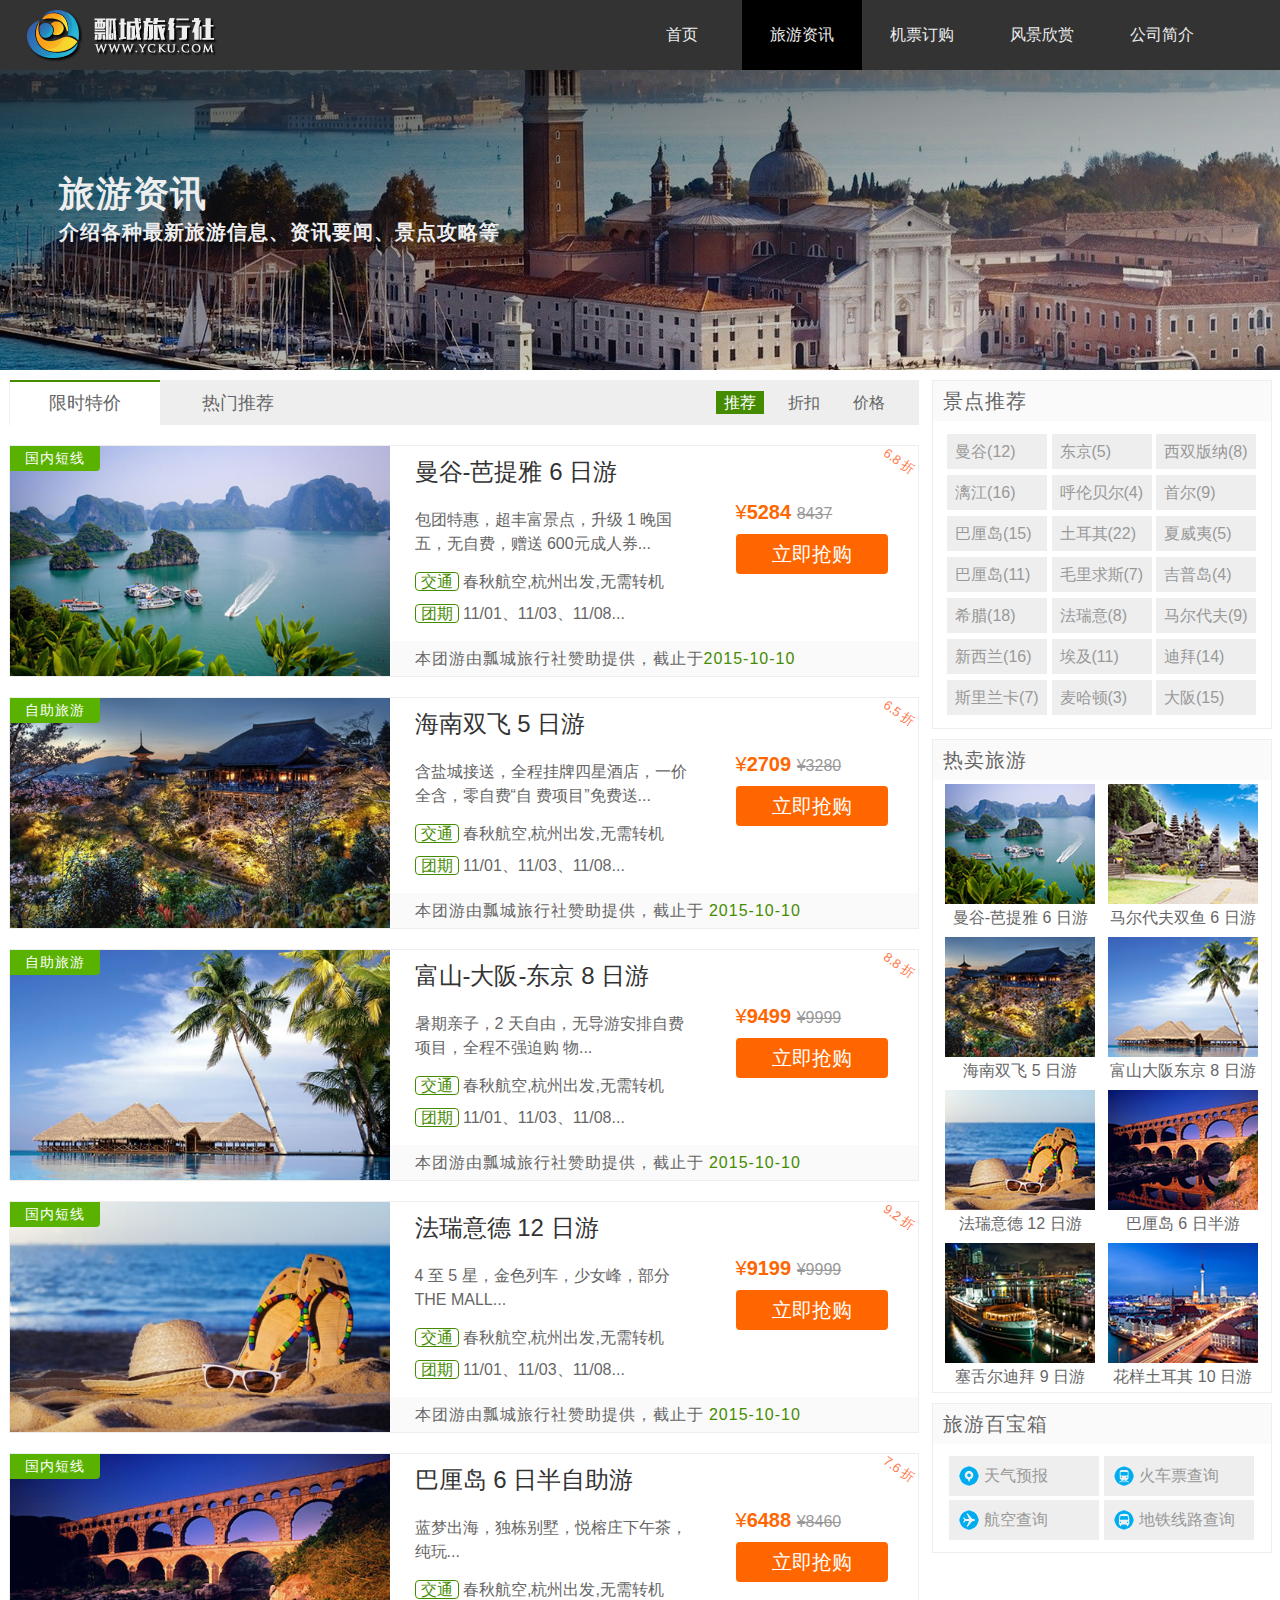
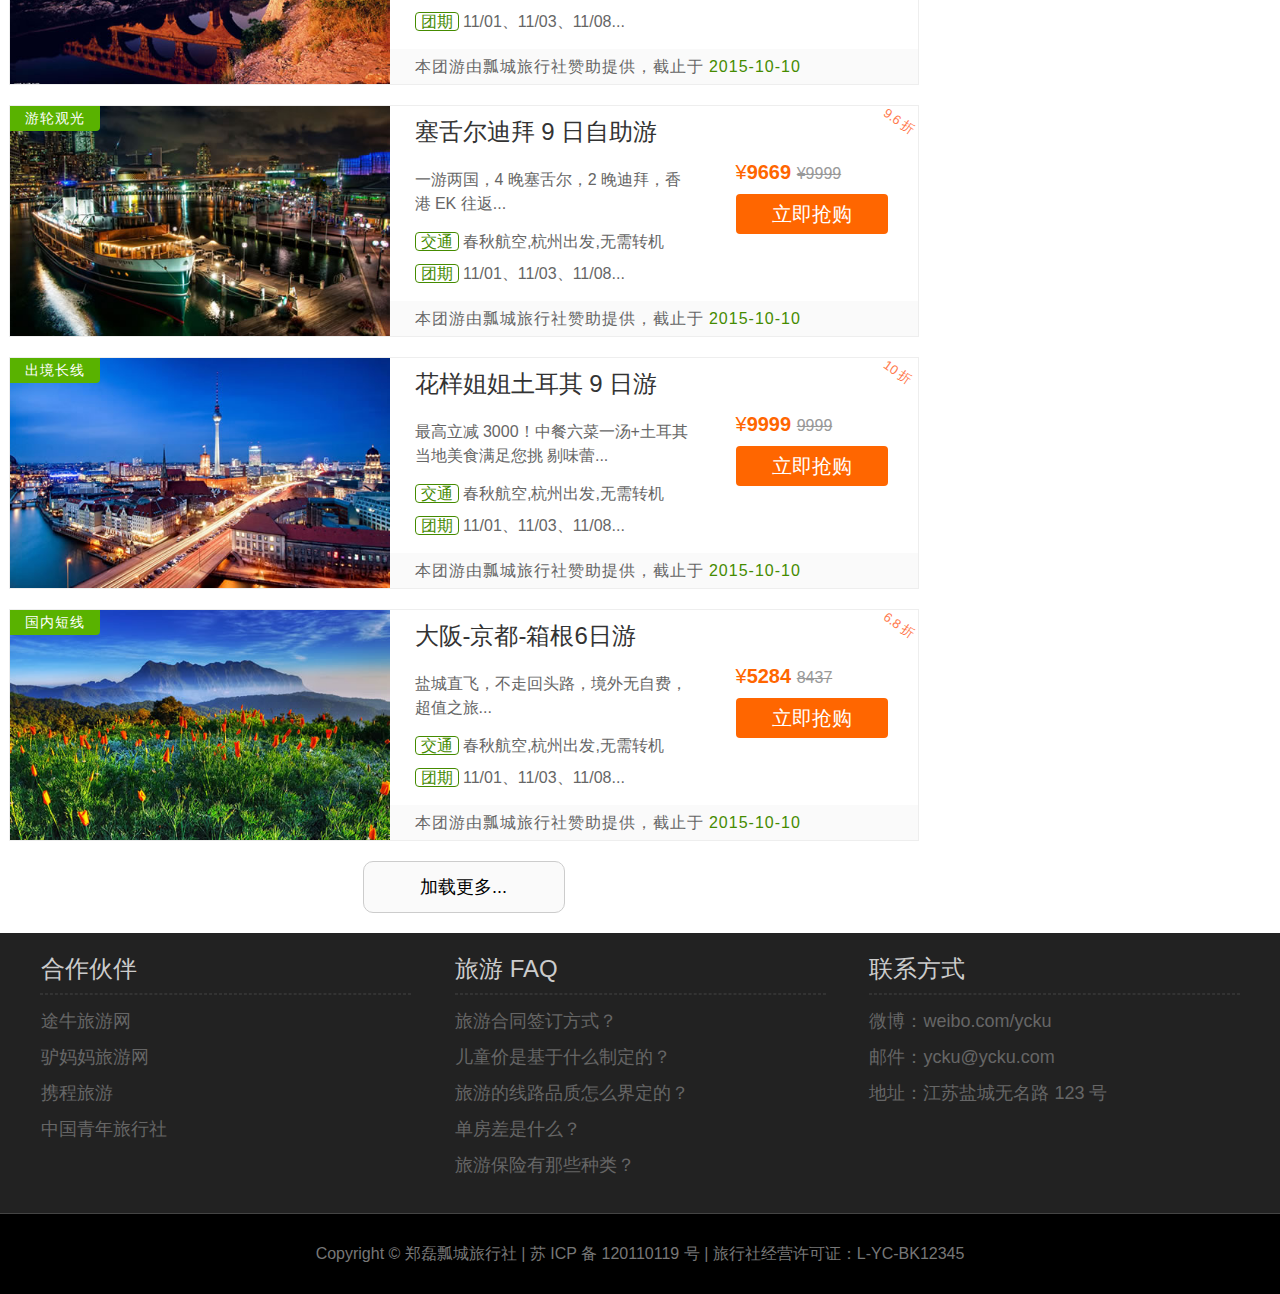
==== information.html @ eb246a6d "the first modify" ====
<!DOCTYPE html>
<html>
<head lang="en">
    <meta charset="UTF-8">
    <link rel="stylesheet" href="style.css">
    <link rel="stylesheet" href="basic.css">
    <title>郑磊旅游团</title>
</head>
<body>
<header id="header">
    <div class="center">
        <h1 class="logo">郑磊旅游团</h1>
        <nav class="link">
            <h2 class="none">网站导航</h2>
            <ul class="link">
                <li><a href="index.html">首页</a></li>
                <li class="active"><a href="information.html">旅游资讯</a></li>
                <li><a href="ticket.html">机票订购</a></li>
                <li><a href="scenery.html">风景欣赏</a></li>
                <li><a href="###">公司简介</a></li>
            </ul>
        </nav>
    </div>
</header>
<div id="headline">
    <div class="center">
        <hgroup>
            <h2>旅游资讯</h2>
            <h3>介绍各种最新旅游信息、资讯要闻、景点攻略等</h3>
        </hgroup>
    </div>
</div>
<div id="container">
    <aside class="sidebar">
        <div class="sidebox recommend">
            <h2>景点推荐</h2>
            <div class="tag">
                <ul>
                    <li><a href="###">曼谷(12)</a></li>
                    <li><a href="###">东京(5)</a></li>
                    <li><a href="###">西双版纳(8)</a></li>
                    <li><a href="###">漓江(16)</a></li>
                    <li><a href="###">呼伦贝尔(4)</a></li>
                    <li><a href="###">首尔(9)</a></li>
                    <li><a href="###">巴厘岛(15)</a></li>
                    <li><a href="###">土耳其(22)</a></li>
                    <li><a href="###">夏威夷(5)</a></li>
                    <li><a href="###">巴厘岛(11)</a></li>
                    <li><a href="###">毛里求斯(7)</a></li>
                    <li><a href="###">吉普岛(4)</a></li>
                    <li><a href="###">希腊(18)</a></li>
                    <li><a href="###">法瑞意(8)</a></li>
                    <li><a href="###">马尔代夫(9)</a></li>
                    <li><a href="###">新西兰(16)</a></li>
                    <li><a href="###">埃及(11)</a></li>
                    <li><a href="###">迪拜(14)</a></li>
                    <li><a href="###">斯里兰卡(7)</a></li>
                    <li><a href="###">麦哈顿(3)</a></li>
                    <li><a href="###">大阪(15)</a></li>
                </ul>
            </div>
        </div>
        <div class="sidebox hot">
            <h2>热卖旅游</h2>
            <figure>
                <img src="img/hot1.jpg" alt="曼谷-芭提雅 6 日游">
                <figcaption>曼谷-芭提雅 6 日游</figcaption>
            </figure>
            <figure>
                <img src="img/hot2.jpg" alt="马尔代夫双鱼 6 日游">
                <figcaption>马尔代夫双鱼 6 日游</figcaption>
            </figure>
            <figure>
                <img src="img/hot3.jpg" alt="海南双飞 5 日游">
                <figcaption>海南双飞 5 日游</figcaption>
            </figure>
            <figure>
                <img src="img/hot4.jpg" alt="富山大阪东京 8 日游">
                <figcaption>富山大阪东京 8 日游</figcaption>
            </figure>
            <figure>
                <img src="img/hot5.jpg" alt="法瑞意德 12 日游">
                <figcaption>法瑞意德 12 日游</figcaption>
            </figure>
            <figure>
                <img src="img/hot6.jpg" alt="巴厘岛 6 日半游">
                <figcaption>巴厘岛 6 日半游</figcaption>
            </figure>
            <figure>
                <img src="img/hot7.jpg" alt="塞舌尔迪拜 9 日游">
                <figcaption>塞舌尔迪拜 9 日游</figcaption>
            </figure>
            <figure>
                <img src="img/hot8.jpg" alt="花样土耳其 10 日游">
                <figcaption>花样土耳其 10 日游</figcaption>
            </figure>
        </div>
        <div class="sidebox treasure">
            <h2>旅游百宝箱</h2>
            <div class="box">
                <a href="###" class="trea1">天气预报</a>
                <a href="###" class="trea2">火车票查询</a>
                <a href="###" class="trea3">航空查询</a>
                <a href="###" class="trea4">地铁线路查询</a>
            </div>
        </div>
    </aside>
    <div class="list">
        <div class="infor">
            <ul class="left">
                <li class="current"><a href="###">限时特价</a></li>
                <li><a href="###">热门推荐</a></li>
            </ul>
            <ul class="right">
                <li><a href="###" class="selected">推荐</a></li>
                <li><a href="###">折扣</a></li>
                <li><a href="###">价格</a></li>
            </ul>
        </div>
        <figure class="tour">
            <img src="img/tour1.jpg" alt="曼谷-芭提雅 6 日游">
            <figcaption>
                <article>
                    <header>
                        <hgroup>
                            <h2>曼谷-芭提雅 6 日游</h2>
                            <h3>包团特惠，超丰富景点，升级 1 晚国五，无自费，赠送 600元成人券...</h3>
                        </hgroup>
                    </header>
                    <ol>
                        <li><mark>交通</mark> 春秋航空,杭州出发,无需转机</li>
                        <li><mark>团期</mark> 11/01、11/03、11/08...</li>
                    </ol>
                    <div class="buy">
                        <div class="price">¥<strong>5284</strong>
                            <s>8437</s></div>
                        <div class="reserve"><a href="###">立即抢购</a></div>
                    </div>
                    <div class="type">国内短线</div>
                    <div class="disc"><span>6.8 折</span></div>
                    <footer>本团游由瓢城旅行社赞助提供，截止于<time>2015-10-10</time></footer>
                </article>
            </figcaption>
        </figure>
        <figure class="tour">
            <img src="img/tour3.jpg" alt="海南双飞 5 日游">
            <figcaption>
                <article>
                    <header>
                        <hgroup>
                            <h2>海南双飞 5 日游</h2>
                            <h3>含盐城接送，全程挂牌四星酒店，一价全含，零自费“自
                                费项目”免费送...</h3>
                        </hgroup>
                    </header>
                    <ol>
                        <li><mark>交通</mark> 春秋航空,杭州出发,无需转机</li>
                        <li><mark>团期</mark> 11/01、11/03、11/08...</li>
                    </ol>
                    <div class="buy">
                        <div class="price">¥<strong>2709</strong>
                            <s>¥3280</s></div>
                        <div class="reserve"><a href="###">立即抢购</a></div>
                    </div>
                    <div class="type">自助旅游</div>
                    <div class="disc"><span>6.5 折</span></div>
                    <footer>本团游由瓢城旅行社赞助提供，截止于
                        <time>2015-10-10</time></footer>
                </article>
            </figcaption>
        </figure>
        <figure class="tour">
            <img src="img/tour4.jpg" alt="富山-大阪-东京 8 日游">
            <figcaption>
                <article>
                    <header>
                        <hgroup>
                            <h2>富山-大阪-东京 8 日游</h2>
                            <h3>暑期亲子，2 天自由，无导游安排自费项目，全程不强迫购
                                物...</h3>
                        </hgroup>
                    </header>
                    <ol>
                        <li><mark>交通</mark> 春秋航空,杭州出发,无需转机</li>
                        <li><mark>团期</mark> 11/01、11/03、11/08...</li>
                    </ol>
                    <div class="buy">
                        <div class="price">¥<strong>9499</strong>
                            <s>¥9999</s></div>
                        <div class="reserve"><a href="###">立即抢购</a></div>
                    </div>
                    <div class="type">自助旅游</div>
                    <div class="disc"><span>8.8 折</span></div>
                    <footer>本团游由瓢城旅行社赞助提供，截止于
                        <time>2015-10-10</time></footer>
                </article>
            </figcaption>
        </figure>
        <figure class="tour">
            <img src="img/tour5.jpg" alt="法瑞意德 12 日游">
            <figcaption>
                <article>
                    <header>
                        <hgroup>
                            <h2>法瑞意德 12 日游</h2>
                            <h3>4 至 5 星，金色列车，少女峰，部分 THE MALL...</h3>
                        </hgroup>
                    </header>
                    <ol>
                        <li><mark>交通</mark> 春秋航空,杭州出发,无需转机</li>
                        <li><mark>团期</mark> 11/01、11/03、11/08...</li>
                    </ol>
                    <div class="buy">
                        <div class="price">¥<strong>9199</strong>
                            <s>¥9999</s></div>
                        <div class="reserve"><a href="###">立即抢购</a></div>
                    </div>
                    <div class="type">国内短线</div>
                    <div class="disc"><span>9.2 折</span></div>
                    <footer>本团游由瓢城旅行社赞助提供，截止于
                        <time>2015-10-10</time></footer>
                </article>
            </figcaption>
        </figure>
        <figure class="tour">
            <img src="img/tour6.jpg" alt="巴厘岛 6 日半自助游">
            <figcaption>
                <article>
                    <header>
                        <hgroup>
                            <h2>巴厘岛 6 日半自助游</h2>
                            <h3>蓝梦出海，独栋别墅，悦榕庄下午茶，纯玩...</h3>
                        </hgroup>
                    </header>
                    <ol>
                        <li><mark>交通</mark> 春秋航空,杭州出发,无需转机</li>
                        <li><mark>团期</mark> 11/01、11/03、11/08...</li>
                    </ol>
                    <div class="buy">
                        <div class="price">¥<strong>6488</strong>
                            <s>¥8460</s></div>
                        <div class="reserve"><a href="###">立即抢购</a></div>
                    </div>
                    <div class="type">国内短线</div>
                    <div class="disc"><span>7.6 折</span></div>
                    <footer>本团游由瓢城旅行社赞助提供，截止于
                        <time>2015-10-10</time></footer>
                </article>
            </figcaption>
        </figure>
        <figure class="tour">
            <img src="img/tour7.jpg" alt="塞舌尔迪拜 9 日自助游">
            <figcaption>
                <article>
                    <header>
                        <hgroup>
                            <h2>塞舌尔迪拜 9 日自助游</h2>
                            <h3>一游两国，4 晚塞舌尔，2 晚迪拜，香港 EK 往返...</h3>
                        </hgroup>
                    </header>
                    <ol>
                        <li><mark>交通</mark> 春秋航空,杭州出发,无需转机</li>
                        <li><mark>团期</mark> 11/01、11/03、11/08...</li>
                    </ol>
                    <div class="buy">
                        <div class="price">¥<strong>9669</strong>
                            <s>¥9999</s></div>
                        <div class="reserve"><a href="###">立即抢购</a></div>
                    </div>
                    <div class="type">游轮观光</div>
                    <div class="disc"><span>9.6 折</span></div>
                    <footer>本团游由瓢城旅行社赞助提供，截止于
                        <time>2015-10-10</time></footer>
                </article>
            </figcaption>
        </figure>
        <figure class="tour">
            <img src="img/tour8.jpg" alt="花样姐姐土耳其 9 日游">
            <figcaption>
                <article>
                    <header>
                        <hgroup>
                            <h2>花样姐姐土耳其 9 日游</h2>
                            <h3>最高立减 3000！中餐六菜一汤+土耳其当地美食满足您挑
                                剔味蕾...</h3>
                        </hgroup>
                    </header>
                    <ol>
                        <li><mark>交通</mark> 春秋航空,杭州出发,无需转机</li>
                        <li><mark>团期</mark> 11/01、11/03、11/08...</li>
                    </ol>
                    <div class="buy">
                        <div class="price">¥<strong>9999</strong>
                            <s>9999</s></div>
                        <div class="reserve"><a href="###">立即抢购</a></div>
                    </div>
                    <div class="type">出境长线</div>
                    <div class="disc"><span>10 折</span></div>
                    <footer>本团游由瓢城旅行社赞助提供，截止于
                        <time>2015-10-10</time></footer>
                </article>
            </figcaption>
        </figure>
        <figure class="tour">
            <img src="img/tour9.jpg" alt="大阪-京都双飞6日游">
            <figcaption>
                <article>
                    <header>
                        <hgroup>
                            <h2>大阪-京都-箱根6日游</h2>
                            <h3>盐城直飞，不走回头路，境外无自费，超值之旅...</h3>
                        </hgroup>
                    </header>
                    <ol>
                        <li><mark>交通</mark> 春秋航空,杭州出发,无需转机</li>
                        <li><mark>团期</mark> 11/01、11/03、11/08...</li>
                    </ol>
                    <div class="buy">
                        <div class="price">¥<strong>5284</strong>
                            <s>8437</s></div>
                        <div class="reserve"><a href="###">立即抢购</a></div>
                    </div>
                    <div class="type">国内短线</div>
                    <div class="disc"><span>6.8 折</span></div>
                    <footer>本团游由瓢城旅行社赞助提供，截止于
                        <time>2015-10-10</time></footer>
                </article>
            </figcaption>
        </figure>
        <div class="more">加载更多...</div>
    </div>
</div>
<footer id="footer">
    <div class="top">
        <div class="block">
            <h2>合作伙伴</h2>
            <hr>
            <ul>
                <li>途牛旅游网</li>
                <li>驴妈妈旅游网</li>
                <li>携程旅游</li>
                <li>中国青年旅行社</li>
            </ul>
        </div>
        <div class="block center">
            <h2>旅游 FAQ</h2>
            <hr>
            <ul>
                <li>旅游合同签订方式？</li>
                <li>儿童价是基于什么制定的？</li>
                <li>旅游的线路品质怎么界定的？</li>
                <li>单房差是什么？</li>
                <li>旅游保险有那些种类？</li>
            </ul>
        </div>
        <div class="block right">
            <h2>联系方式</h2>
            <hr>
            <ul>
                <li>微博：weibo.com/ycku</li>
                <li>邮件：ycku@ycku.com</li>
                <li>地址：江苏盐城无名路 123 号</li>
            </ul>
        </div>
    </div>
    <div class="bottom">
        Copyright © 郑磊瓢城旅行社 | 苏 ICP 备 120110119 号 | 旅行社经营许可证：L-YC-BK12345
    </div>
</footer>
</body>
</html>
---- style.css ----
@charset "utf-8";
*{
    margin:0;
    padding:0;
}
a{
    text-decoration:none;
    color:#fff;
}
ul,ol{
    list-style:none;
}
body {
    background-color: #fff;
    font-family: "Helvetica Neue",Helvetica,Arial,"Microsoft Yahei UI","Microsoft YaHei",SimHei,"宋体",simsun,sans-serif;
}
.none{
    display:none;
}
#header{
    width:100%;
    heigth:70px;
    background-color:#333;
    min-width:1263px;
}
#header .center {
    width:1263px;
    height:70px;
    margin:0 auto;
}
#header .center .logo{
    float:left;
    width:240px;
    height:70px;
    background-image:url(img/logo.png);
    color:#333;
    text-indent:-900px;
}
#header .link{
    width:650px;
    float:right;
    height:70px;
    line-height:70px;
}
#header .link li {
    width:120px;
    text-align:center;
    float:left;
}
#header .link li a{
    color:#eee;
    display:block;
}
#header .link li a:hover,#header .link li.active{
    background-color:#000;
}
#search{
    width:100%;
    height:707px;
    min-width:1263px;
    position:relative;
}
#search .center{
    width:600px;
    height:60px;
    background-color:#000;
    position:absolute;
    top:50%;
    left:50%;
    margin:-30px 0 0 -300px;
    border-radius:10px;
    opacity:0.6;
    z-index:99;
}
#search .search{
    width:446px;
    height:54px;
    position:absolute;
    top:50%;
    left:50%;
    border-radius:10px;
    padding:0 10px;
    font-size:24px;
    border:1px solid #666;
    outline:none;
    margin:-27px 0 0 -296px;
    z-index:100;
}
#search .button{
    width:120px;
    height:54px;
    position:absolute;
    top:50%;
    left:50%;
    cursor:pointer;
    font-size:22px;
    border-radius:10px;
    border:none;
    color:#666;
    font-weight:bold;
    margin:-27px 0 0 175px;
    outline:none;
    background-color:#eee;
    z-index:101;
}
#search .button:hover{
    background-color:#fff;
    outline:none;
}
#tour{
    width:1263px;
    height:1150px;
    margin:60px auto;

}
#tour .center{
    text-align:center;
}
#tour .center h2{
    margin:10px 0;
    font-size:45px;
    letter-spacing:2px;
    color:#666;
}
#tour .center p{
    color:#666;
    margin:10px 0;
}
#tour figure{
    width:380px;
    border:1px solid #ddd;
    display:inline-block;
    padding:4px;
    border-radius:4px;
    margin:15px 12px;
    text-align:left;
    position:relative;
}
#tour figure .effect{
    position: absolute;
    background: #333;
    background: rgba(75,75,75,0.7);
    width: 100%;
    height: 100%;
}
#tour figure .effect span{
    display: block;
    padding: 10px 0;
    margin: 40px 20px 20px 20px;
    text-transform: uppercase;
    font-weight: normal;
    color: rgba(255,255,255,0.9);
    text-shadow: 1px 1px 1px rgba(0,0,0,0.2);
    border-bottom: 1px solid rgba(255,255,255,0.5);
    box-shadow: 0 1px 0 rgba(0,0,0,0.1), 0 -10px 0 rgba(255,255,255,0.3);
}
#tour figure img{
    vertical-align:middle;
    width:100%;
}
#tour figure figcaption{
    color:#777;
    font-size:14px;
    letter-spacing:1px;
    padding:7px 0 5px 0;
    line-height:1.5;
}
#tour .title{
    color:#333;
    font-weight:normal;
}
#tour .price{
    color:#f60;
    font-size:14px;
}
#tour .price strong{
    font-size:20px;
    letter-spacing:1px;
}
#tour .sat{
    color:#999;
    font-size:13px;
    font-style:normal;
    float:right;
    position:relative;
    right:5px;
    top:5px;
}
#tour .type{
    width:90px;
    height:25px;
    line-height: 25px;
    text-align:center;
    background-color: #59b200;
    font-size:14px;
    color:#fff;
    letter-spacing:1px;
    border-bottom-right-radius:4px;
    position:absolute;
    top:4px;
    left:4px;
}
#footer{
    height:360px;
    background-color:#222;
    clear:both;
}
#footer .top{
    width:1263px;
    height:280px;
    margin:0 auto;
    text-align:center;
}
#footer .top .block{
    width:410px;
    height:320px;
    display:inline-block;
    color:#ccc;
    text-align:left;
    vertical-align:top;
}
#footer .top h2{
    font-weight:normal;
    font-size:24px;
    padding: 20px 0 0 20px;
}
#footer .top hr{
    width:90%;
    border:1px dashed #333;
    margin:8px 19.5px;
}
#footer .top ul{
    color:#666;
    font-size:18px;
    text-indent:20px;
    line-height:2;
}

#footer .bottom {
    height: 80px;
    line-height: 80px;
    text-align: center;
    color: #777;
    background-color: #000;
    border-top: 1px solid #444;
}
---- basic.css ----
#headline{
    width:100%;
    min-width:1263px;
    height:300px;
    background: linear-gradient(to bottom right,rgba(0,0,0,0.7),rgba(0,0,0,0)),url(img/adver.jpg) no-repeat center;
}
#headline .center{
    width:1263px;
    height:300px;
    margin:0 auto;
}
#headline hgroup{
    padding:100px 0 0 50px;
}
#headline h2{
    color:#eee;
    font-size:36px;
    letter-spacing:1px;
}
#headline h3{
    color:#eee;
    letter-spacing:1px;
    font-size:20px;
}
#container{
    width:1263px;
    margin:10px auto;
}
#container .sidebar{
    width:340px;
    float:right;
}
#container .sidebox{
    border:1px solid #eee;
    margin:0 0 10px 0;
    text-align:center;
}
#container .sidebox h2{
    font-size:20px;
    font-weight:normal;
    letter-spacing:1px;
    height:40px;
    line-height:40px;
    text-align:left;
    text-indent:10px;
    color:#666;
    background-color:#fafafa;
}
#container .tag{
    padding:10px 0;
    text-aling:center;
}
#container .tag li{
    background-color:#eee;
    display:inline-block;
    width:100px;
    height:35px;
    line-height:35px;
    margin:3px 0;
    text-align:left;
    text-indent:8px;
}
#container .tag a {
    display: block;
    color: #999;
}
#container .tag a:hover{
    background-color:#458b00;
    color:#fff;
}
#container figure{
    padding:10px 0;
}
#container .hot figure{
    display:inline-block;
    color:#666;
    padding:4px;
}
#container .box{
    padding:10px 0;
}
#container .box a {
    display: inline-block;
    margin: 2px 0;
    width: 150px;
    height: 40px;
    line-height: 40px;
    color: #999;
    background-color: #eee;
    text-align: left;
    text-indent: 35px;
}
#container .box a.trea1 {
    background: #eee url(img/trea1.png) no-repeat 10px center;
}
#container .box a.trea2 {
    background: #eee url(img/trea2.png) no-repeat 10px center;
}
#container .box a.trea3 {
    background: #eee url(img/trea3.png) no-repeat 10px center;
}
#container .box a.trea4 {
    background: #eee url(img/trea4.png) no-repeat 10px center;
}
#container .list {
    width: 910px;
    float: left;
}
#container .infor {
    height: 45px;
    line-height: 45px;
    margin: 0 0 20px 0;
    background-color: #eee;
}
#container ul.left {
    display: inline-block;
    float: left;
}
#container ul.left li {
    width: 150px;
    height: 43px;
    line-height: 43px;
    font-size: 18px;
    display: inline-block;
}
#container ul.left li a {
    display: block;
    text-align: center;
    color: #666;
}
#container ul.left li.current {
    background-color: #fff;
    border-top: 2px solid #458B00;
    position: relative;
    left: 1px;
}
#container ul.right {
    float: right;
    padding: 0 20px 0 0;
}
#container ul.right li {
    width: 60px;
    height: 45px;
    line-height: 45px;
    font-size: 16px;
    display: inline-block;
    text-align: center;
}
#container ul.right li a {
    padding: 3px 8px;
    color: #666;
}
#container ul.right li a.selected, #container ul.right li a:hover {
    background-color: #458B00;
    color: #fff;
}
#container .tour{
    width:908px;
    height:230px;
    padding:0;
    border:1px solid #eee;
    margin:0 0 20px 0;
    position:relative;
}
#container .tour img{
    float:left;
    width:380px;
    height:230px;
    vertical-align: middle;
}
#container .tour figcaption{
    width:528px;
    height:230px;
    float:right;
}
#container .tour hgroup {
    width: 300px;
}
#container .tour h2 {
    font-size: 24px;
    font-weight: normal;
    padding: 10px 0 10px 25px;
    color: #333;
}
#container .tour h3 {
    font-size: 16px;
    padding: 10px 0 10px 25px;
    line-height: 1.5;
    font-weight: normal;
    color: #666;
}
#container .tour ol {
    padding: 0 0 0 25px;
    color: #666;
    line-height: 2;
}
#container .tour mark {
    padding: 0px 5px;
    border-radius: 4px;
    color: #458B00;
    border: 1px solid #458B00;
    background-color: #fff;
}
#container .tour .buy{
    position: absolute;
    top: 55px;
    right: 30px;
}
#container .tour s {
    font-size: 16px;
    color: #999;
}
#container .tour .price {
    font-size: 20px;
    color: #f60;
}
#container .tour .reserve {
    margin: 10px 0 0 0;
}
#container .tour .reserve a {
    display: inline-block;
    width: 152px;
    height: 40px;
    line-height: 40px;
    border-radius: 4px;
    background-color: #f60;
    color: #fff;
    font-size: 20px;
    text-align: center;
}
#container .tour .type {
    width: 90px;
    height: 25px;
    line-height: 25px;
    text-align: center;
    border-bottom-right-radius: 4px;
    background-color: #59b200;
    font-size: 14px;
    color: #fff;
    letter-spacing: 1px;
    position: absolute;
    top: 0;
    left: 0;
}
#container .tour .disc {
    width: 52px;
    height: 52px;
    background: url(img/disc.png) no-repeat;
    position: absolute;
    top: 0;
    right: 0;
}
#container .tour .disc span {
    width: 52px;
    height: 52px;
    display: block;
    font-size: 13px;
    color: #ff7a4d;
    transform: rotate(35deg);
    text-indent: 7px;
    padding: 5px 0 0 0;
}
#container .tour footer {
    width: 528px;
    height: 35px;
    line-height: 35px;
    text-indent: 25px;
    color: #666;
    position: absolute;
    bottom: 0;
    background-color: #fafafa;
    letter-spacing: 1px;
}
#container .tour time {
    color: #458B00;
}
#container .list .more {
    width: 200px;
    height: 50px;
    line-height: 50px;
    text-align: center;
    border: 1px solid #ccc;
    border-radius: 10px;
    font-size: 18px;
    margin: 20px auto;
    cursor: pointer;
    background-color: #fafafa;
}
#container .ticket {
    color: #666;
}
#container .ticket h2{
    height:40px;
    line-height:40px;
    font-size:30px;
    font-weight: normal;
    border-bottom:1px dashed #999;
    padding:0 0 15px 0;
}
#container .ticket .type{
    font-size:20px;
    margin:20px 0 10px 0;
}
#container .ticket .type mark{
    background:none;
    padding:5px 8px;
    margin-left:16px;
    color:#666;
}
#container .ticket .type mark.current{
    color: #fff;
    background-color: #458B00;
    border-radius:4px;
}
#container .ticket .form {
    font-size: 20px;
}
#container .ticket .form p{
    line-height:3;
}
#container .ticket .form input{
    width:250px;
    height:30px;
    border:1px solid #ccc;
    background-color:#fff;
    border-radius:4px;
    padding:5px;
    font-size:18px;
    color:#666;
    margin:0 0 0 16px;
}
#container .ticket .left {
    width: 43%;
    display: inline-block;
}
#container .ticket .right {
    width: 43%;
    display: inline-block;
}
#container .ticket .button {
    width: 9%;
    display: inline-block;
}
#container .ticket .submit{
    display: inline-block;
    width: 90px;
    height: 90px;
    line-height: 90px;
    border-radius: 4px;
    background-color: #f60;
    color: #fff;
    font-size: 20px;
    text-align: center;
    border: none;
    cursor: pointer;
    position: relative;
    top: -28px;
}
#container .ticket .new {
    margin: 20px 0 0 0;
    font-size: 20px;
}
#container .ticket .new ul {
    margin: 20px 0 0 0;
}
#container .ticket .new li {
    display: inline-block;
    padding: 5px 10px;
}
#container .ticket .new li:first-child {
    padding-left: 0;
}
#container .ticket .new li.current {
    background-color: #458B00;
    border-radius: 4px;
    color: #fff;
}
#container .ticket table{
    width:100%;
    border-collapse:collapse;
    border:1px solid #ddd;
    margin-top:20px;
}
#container .ticket table th{
    height:50px;
    line-height:50px;
    border-bottom:1px solid #ddd;
    font-weight:normal;
}
#container .ticket table td {
    height: 50px;
    line-height: 50px;
    text-align: center;
    border-bottom: 1px solid #ddd;
}
#container .ticket table tr:nth-child(2n){
    background-color:#eee;
}
#container .ticket table tr:hover {
    background-color: #eee;
}
#container .ticket .price {
    color: #f60;
}
#container .ticket .more2 {
    text-align: center;
    font-size: 18px;
    margin: 0 auto;
    cursor: pointer;
    display: block;
    color: #666;
}
#container .ticket .reserve {
    display: inline-block;
    width: 80px;
    height: 35px;
    line-height: 35px;
    border-radius: 4px;
    background-color: #f60;
    color: #fff;
    font-size: 20px;
    text-align: center;
}

#container .scenery figure {
    border: 1px solid #ddd;
    display: inline-block;
    padding: 4px;
    border-radius: 4px;
    width: 435px;
    margin: 15px 5px 15px 0;
    text-align: left;
}
#container .scenery figcaption {
    text-align: center;
    padding: 5px 0;
    font-size: 20px;
    color: #666;
}
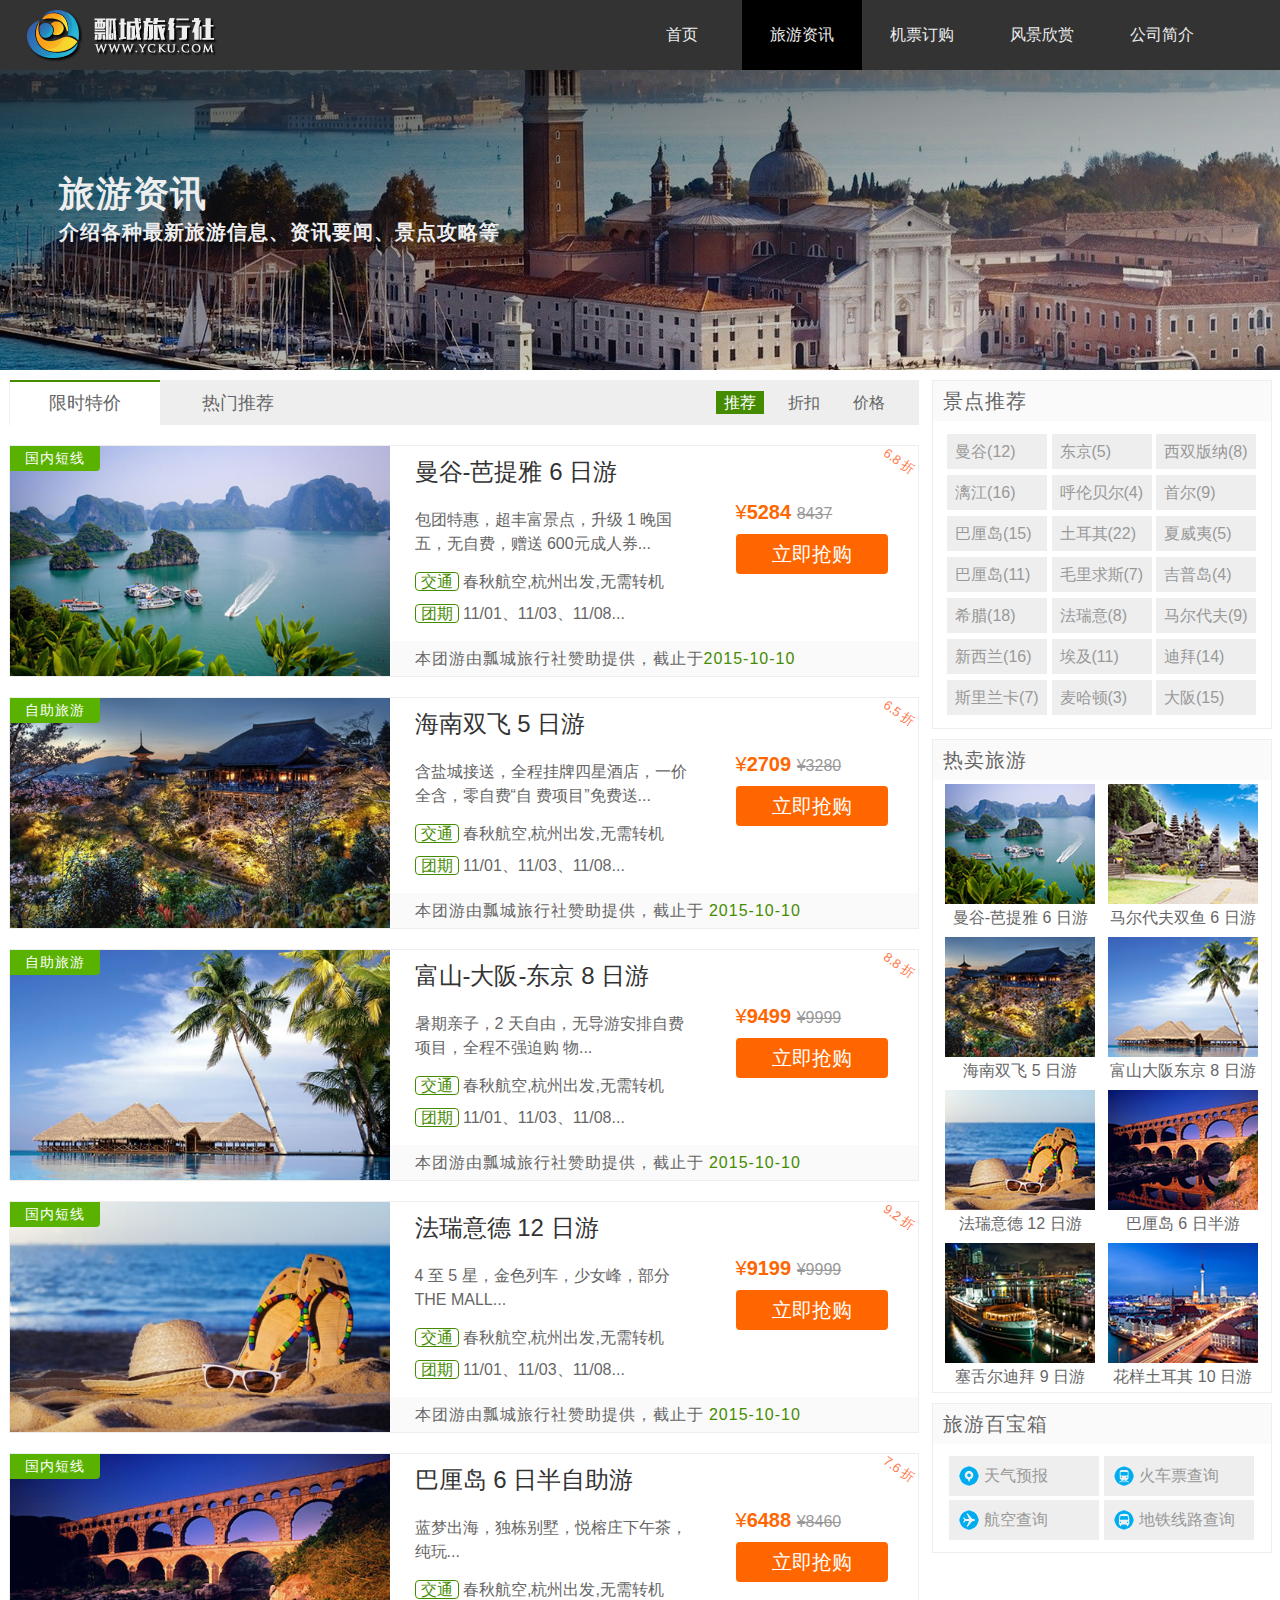
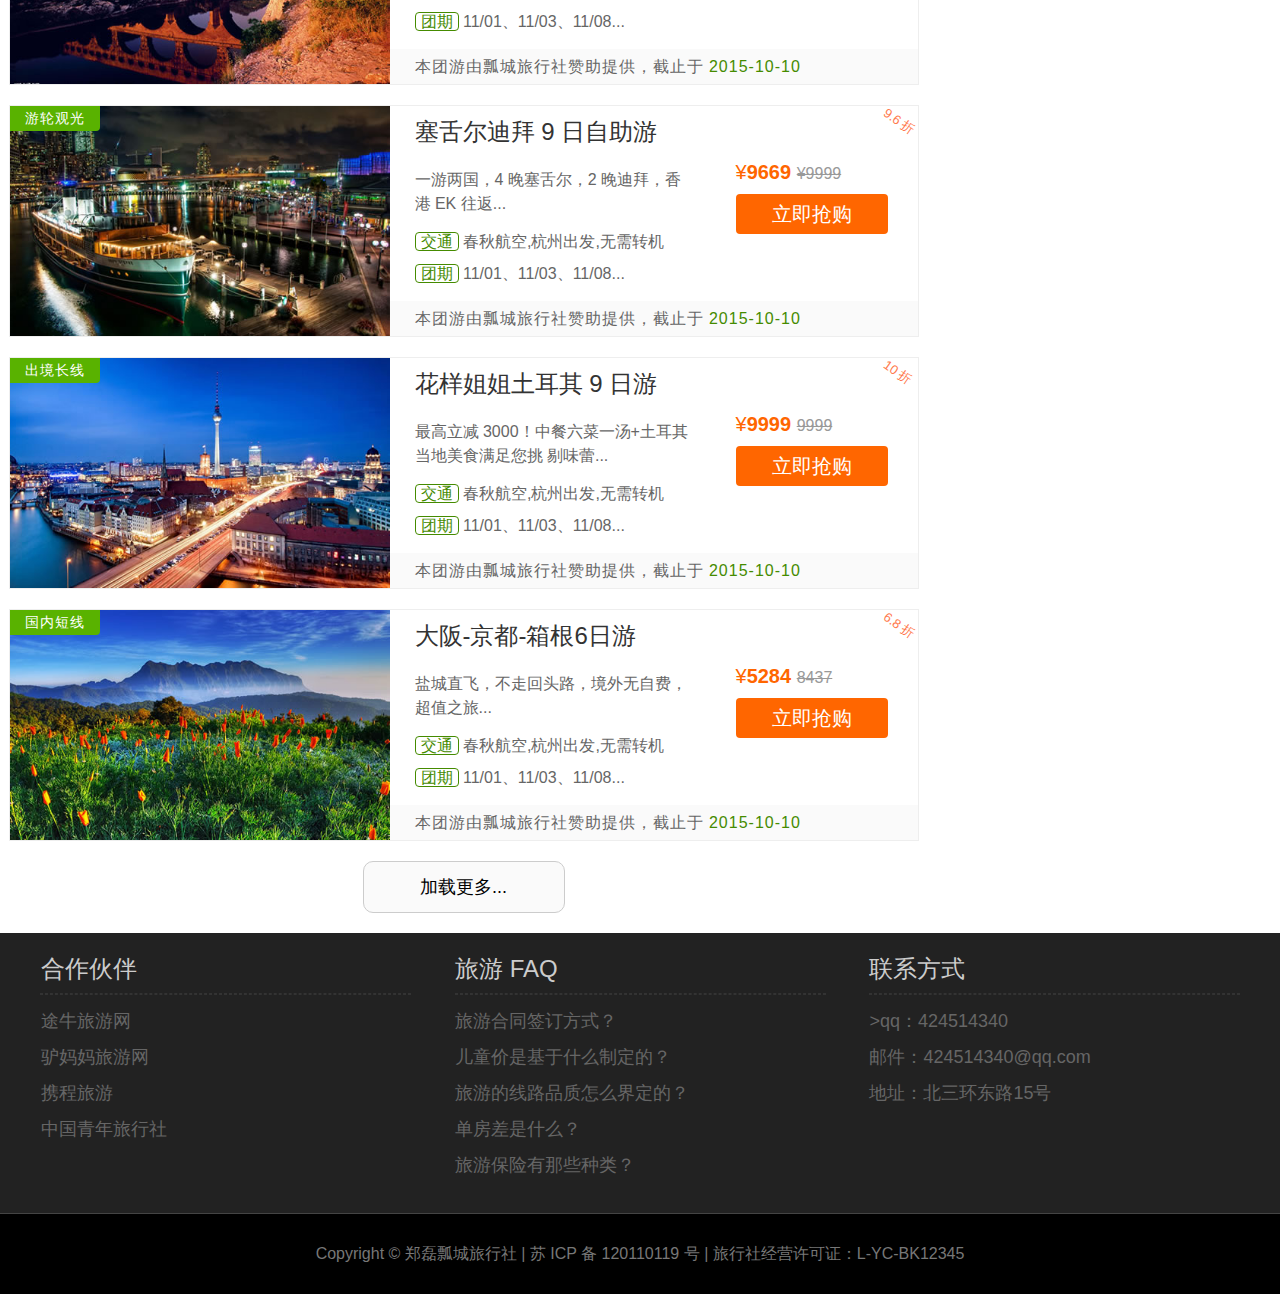
==== commit 302b78f3: "the four time" ====
--- a/information.html
+++ b/information.html
@@ -357,9 +357,9 @@
             <h2>联系方式</h2>
             <hr>
             <ul>
-                <li>微博：weibo.com/ycku</li>
-                <li>邮件：ycku@ycku.com</li>
-                <li>地址：江苏盐城无名路 123 号</li>
+                <li>>qq：424514340</li>
+                <li>邮件：424514340@qq.com</li>
+                <li>地址：北三环东路15号</li>
             </ul>
         </div>
     </div>
